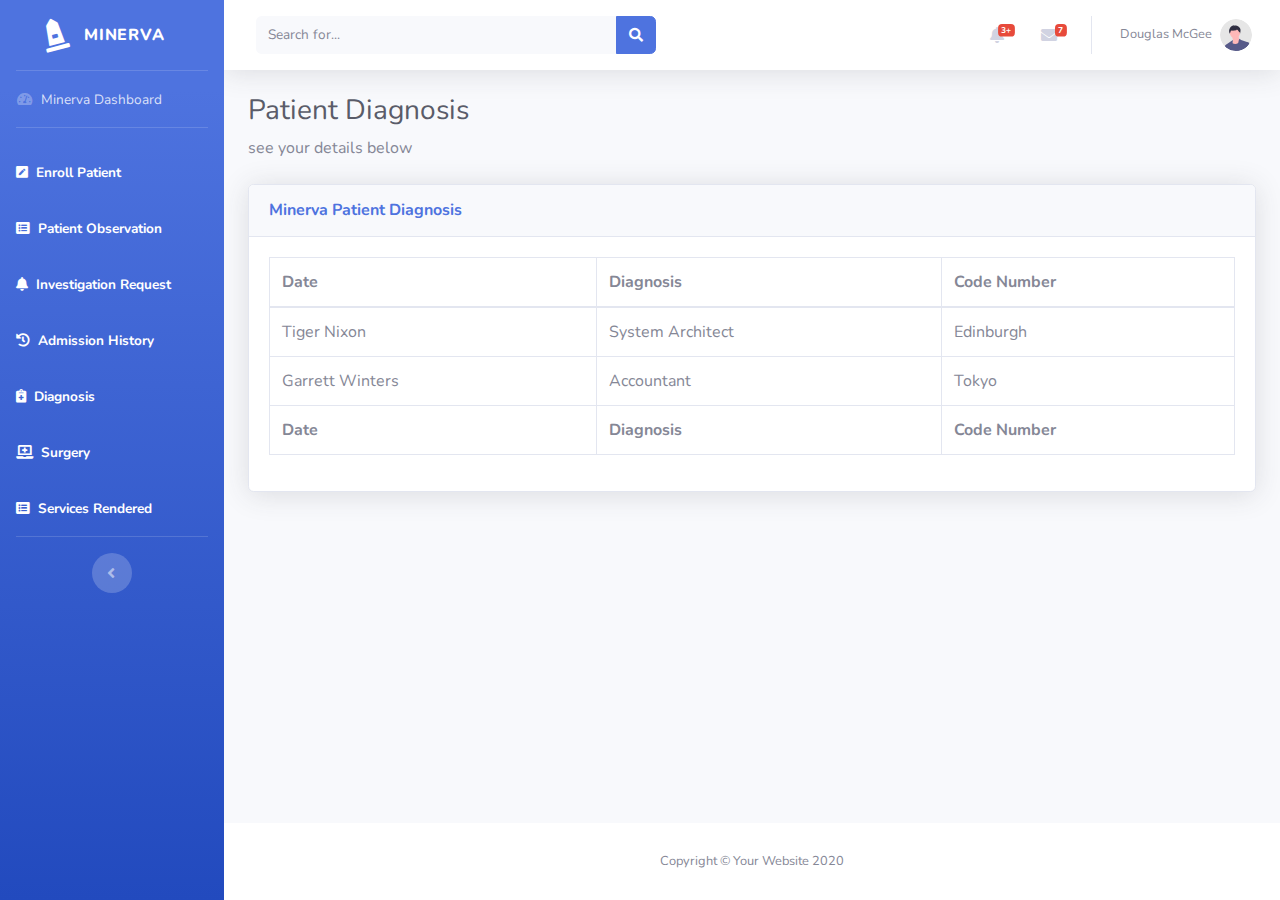
==== diagnosis.html @ 788e85ab "initial commit" ====
<!DOCTYPE html>
<html lang="en">

<head>

    <meta charset="utf-8">
    <meta http-equiv="X-UA-Compatible" content="IE=edge">
    <meta name="viewport" content="width=device-width, initial-scale=1, shrink-to-fit=no">
    <meta name="description" content="">
    <meta name="author" content="">

    <title>Minerva - Dashboard</title>

    <!-- Custom fonts for this template -->
    <link href="vendor/fontawesome-free/css/all.min.css" rel="stylesheet" type="text/css">
    <link
        href="https://fonts.googleapis.com/css?family=Nunito:200,200i,300,300i,400,400i,600,600i,700,700i,800,800i,900,900i"
        rel="stylesheet">

    <!-- Custom styles for this template -->
    <link href="css/minerva.min.css" rel="stylesheet">

    <!-- Custom styles for this page -->
    <link href="vendor/datatables/dataTables.bootstrap4.min.css" rel="stylesheet">

</head>

<body id="page-top">

    <!-- Page Wrapper -->
    <div id="wrapper">

        <!-- Sidebar -->
        <ul class="navbar-nav bg-gradient-primary sidebar sidebar-dark accordion" id="accordionSidebar">

            <!-- Sidebar - Brand -->
            <a class="sidebar-brand d-flex align-items-center justify-content-center" href="index.html">
                <div class="sidebar-brand-icon rotate-n-15">
                    <i class="fas fa-monument"></i>
                </div>
                <div class="sidebar-brand-text mx-3">Minerva</sup></div>
            </a>

            <!-- Divider -->
            <hr class="sidebar-divider my-0">

            <!-- Nav Item - Dashboard -->
            <li class="nav-item">
                <a class="nav-link" href="index.html">
                    <i class="fas fa-fw fa-tachometer-alt"></i>
                    <span>Minerva Dashboard</span></a>
            </li>

            <!-- Divider -->
            <hr class="sidebar-divider">    
            <!-- Nav Item - Tables -->
            <li class="nav-item active">
                <a class="nav-link" href="register.html">
                    <i class="fas fa-pen-square"></i>
                    <span>Enroll Patient</span></a>
            </li>
            <li class="nav-item active">
                <a class="nav-link" href="observation_sheet.html">
                    <i class="fas fa-list-alt"></i>
                    <span>Patient Observation</span></a>
            </li>
            <li class="nav-item active">
                <a class="nav-link" href="investigation_request_form.html">
                    <i class="fas fa-bell"></i>
                    <span>Investigation Request</span></a>
            </li>
            <li class="nav-item active">
                <a class="nav-link" href="index.html">
                    <i class="fas fa-history"></i>
                    <span>Admission History</span></a>
            </li>
            <li class="nav-item active">
                <a class="nav-link" href="diagnosis.html">
                    <i class="fas fa-notes-medical"></i>
                    <span>Diagnosis</span></a>
            </li>
            <li class="nav-item active">
                <a class="nav-link" href="surgery.html">
                    <i class="fas fa-laptop-medical"></i>
                    <span>Surgery</span></a>
            </li>
            <li class="nav-item active">
                <a class="nav-link" href="services_rendered.html">
                    <i class="fas fa-list-alt"></i>
                    <span>Services Rendered</span></a>
            </li>

            <!-- Divider -->
            <hr class="sidebar-divider d-none d-md-block">

            <!-- Sidebar Toggler (Sidebar) -->
            <div class="text-center d-none d-md-inline">
                <button class="rounded-circle border-0" id="sidebarToggle"></button>
            </div>

        </ul>
        <!-- End of Sidebar -->

        <!-- Content Wrapper -->
        <div id="content-wrapper" class="d-flex flex-column">

            <!-- Main Content -->
            <div id="content">

                <!-- Topbar -->
                <nav class="navbar navbar-expand navbar-light bg-white topbar mb-4 static-top shadow">

                    <!-- Sidebar Toggle (Topbar) -->
                    <form class="form-inline">
                        <button id="sidebarToggleTop" class="btn btn-link d-md-none rounded-circle mr-3">
                            <i class="fa fa-bars"></i>
                        </button>
                    </form>

                    <!-- Topbar Search -->
                    <form
                        class="d-none d-sm-inline-block form-inline mr-auto ml-md-3 my-2 my-md-0 mw-100 navbar-search">
                        <div class="input-group">
                            <input type="text" class="form-control bg-light border-0 small" placeholder="Search for..."
                                aria-label="Search" aria-describedby="basic-addon2">
                            <div class="input-group-append">
                                <button class="btn btn-primary" type="button">
                                    <i class="fas fa-search fa-sm"></i>
                                </button>
                            </div>
                        </div>
                    </form>

                    <!-- Topbar Navbar -->
                    <ul class="navbar-nav ml-auto">

                        <!-- Nav Item - Search Dropdown (Visible Only XS) -->
                        <li class="nav-item dropdown no-arrow d-sm-none">
                            <a class="nav-link dropdown-toggle" href="#" id="searchDropdown" role="button"
                                data-toggle="dropdown" aria-haspopup="true" aria-expanded="false">
                                <i class="fas fa-search fa-fw"></i>
                            </a>
                            <!-- Dropdown - Messages -->
                            <div class="dropdown-menu dropdown-menu-right p-3 shadow animated--grow-in"
                                aria-labelledby="searchDropdown">
                                <form class="form-inline mr-auto w-100 navbar-search">
                                    <div class="input-group">
                                        <input type="text" class="form-control bg-light border-0 small"
                                            placeholder="Search for..." aria-label="Search"
                                            aria-describedby="basic-addon2">
                                        <div class="input-group-append">
                                            <button class="btn btn-primary" type="button">
                                                <i class="fas fa-search fa-sm"></i>
                                            </button>
                                        </div>
                                    </div>
                                </form>
                            </div>
                        </li>

                        <!-- Nav Item - Alerts -->
                        <li class="nav-item dropdown no-arrow mx-1">
                            <a class="nav-link dropdown-toggle" href="#" id="alertsDropdown" role="button"
                                data-toggle="dropdown" aria-haspopup="true" aria-expanded="false">
                                <i class="fas fa-bell fa-fw"></i>
                                <!-- Counter - Alerts -->
                                <span class="badge badge-danger badge-counter">3+</span>
                            </a>
                            <!-- Dropdown - Alerts -->
                            <div class="dropdown-list dropdown-menu dropdown-menu-right shadow animated--grow-in"
                                aria-labelledby="alertsDropdown">
                                <h6 class="dropdown-header">
                                    Alerts Center
                                </h6>
                                <a class="dropdown-item d-flex align-items-center" href="#">
                                    <div class="mr-3">
                                        <div class="icon-circle bg-primary">
                                            <i class="fas fa-file-alt text-white"></i>
                                        </div>
                                    </div>
                                    <div>
                                        <div class="small text-gray-500">December 12, 2019</div>
                                        <span class="font-weight-bold">A new monthly report is ready to download!</span>
                                    </div>
                                </a>
                                <a class="dropdown-item d-flex align-items-center" href="#">
                                    <div class="mr-3">
                                        <div class="icon-circle bg-success">
                                            <i class="fas fa-donate text-white"></i>
                                        </div>
                                    </div>
                                    <div>
                                        <div class="small text-gray-500">December 7, 2019</div>
                                        $290.29 has been deposited into your account!
                                    </div>
                                </a>
                                <a class="dropdown-item d-flex align-items-center" href="#">
                                    <div class="mr-3">
                                        <div class="icon-circle bg-warning">
                                            <i class="fas fa-exclamation-triangle text-white"></i>
                                        </div>
                                    </div>
                                    <div>
                                        <div class="small text-gray-500">December 2, 2019</div>
                                        Spending Alert: We've noticed unusually high spending for your account.
                                    </div>
                                </a>
                                <a class="dropdown-item text-center small text-gray-500" href="#">Show All Alerts</a>
                            </div>
                        </li>

                        <!-- Nav Item - Messages -->
                        <li class="nav-item dropdown no-arrow mx-1">
                            <a class="nav-link dropdown-toggle" href="#" id="messagesDropdown" role="button"
                                data-toggle="dropdown" aria-haspopup="true" aria-expanded="false">
                                <i class="fas fa-envelope fa-fw"></i>
                                <!-- Counter - Messages -->
                                <span class="badge badge-danger badge-counter">7</span>
                            </a>
                            <!-- Dropdown - Messages -->
                            <div class="dropdown-list dropdown-menu dropdown-menu-right shadow animated--grow-in"
                                aria-labelledby="messagesDropdown">
                                <h6 class="dropdown-header">
                                    Message Center
                                </h6>
                                <a class="dropdown-item d-flex align-items-center" href="#">
                                    <div class="dropdown-list-image mr-3">
                                        <img class="rounded-circle" src="img/undraw_profile_1.svg"
                                            alt="">
                                        <div class="status-indicator bg-success"></div>
                                    </div>
                                    <div class="font-weight-bold">
                                        <div class="text-truncate">Hi there! I am wondering if you can help me with a
                                            problem I've been having.</div>
                                        <div class="small text-gray-500">Emily Fowler · 58m</div>
                                    </div>
                                </a>
                                <a class="dropdown-item d-flex align-items-center" href="#">
                                    <div class="dropdown-list-image mr-3">
                                        <img class="rounded-circle" src="img/undraw_profile_2.svg"
                                            alt="">
                                        <div class="status-indicator"></div>
                                    </div>
                                    <div>
                                        <div class="text-truncate">I have the photos that you ordered last month, how
                                            would you like them sent to you?</div>
                                        <div class="small text-gray-500">Jae Chun · 1d</div>
                                    </div>
                                </a>
                                <a class="dropdown-item d-flex align-items-center" href="#">
                                    <div class="dropdown-list-image mr-3">
                                        <img class="rounded-circle" src="img/undraw_profile_3.svg"
                                            alt="">
                                        <div class="status-indicator bg-warning"></div>
                                    </div>
                                    <div>
                                        <div class="text-truncate">Last month's report looks great, I am very happy with
                                            the progress so far, keep up the good work!</div>
                                        <div class="small text-gray-500">Morgan Alvarez · 2d</div>
                                    </div>
                                </a>
                                <a class="dropdown-item d-flex align-items-center" href="#">
                                    <div class="dropdown-list-image mr-3">
                                        <img class="rounded-circle" src="https://source.unsplash.com/Mv9hjnEUHR4/60x60"
                                            alt="">
                                        <div class="status-indicator bg-success"></div>
                                    </div>
                                    <div>
                                        <div class="text-truncate">Am I a good boy? The reason I ask is because someone
                                            told me that people say this to all dogs, even if they aren't good...</div>
                                        <div class="small text-gray-500">Chicken the Dog · 2w</div>
                                    </div>
                                </a>
                                <a class="dropdown-item text-center small text-gray-500" href="#">Read More Messages</a>
                            </div>
                        </li>

                        <div class="topbar-divider d-none d-sm-block"></div>

                        <!-- Nav Item - User Information -->
                        <li class="nav-item dropdown no-arrow">
                            <a class="nav-link dropdown-toggle" href="#" id="userDropdown" role="button"
                                data-toggle="dropdown" aria-haspopup="true" aria-expanded="false">
                                <span class="mr-2 d-none d-lg-inline text-gray-600 small">Douglas McGee</span>
                                <img class="img-profile rounded-circle"
                                    src="img/undraw_profile.svg">
                            </a>
                            <!-- Dropdown - User Information -->
                            <div class="dropdown-menu dropdown-menu-right shadow animated--grow-in"
                                aria-labelledby="userDropdown">
                                <a class="dropdown-item" href="#">
                                    <i class="fas fa-user fa-sm fa-fw mr-2 text-gray-400"></i>
                                    Profile
                                </a>
                                <a class="dropdown-item" href="#">
                                    <i class="fas fa-cogs fa-sm fa-fw mr-2 text-gray-400"></i>
                                    Settings
                                </a>
                                <a class="dropdown-item" href="#">
                                    <i class="fas fa-list fa-sm fa-fw mr-2 text-gray-400"></i>
                                    Activity Log
                                </a>
                                <div class="dropdown-divider"></div>
                                <a class="dropdown-item" href="#" data-toggle="modal" data-target="#logoutModal">
                                    <i class="fas fa-sign-out-alt fa-sm fa-fw mr-2 text-gray-400"></i>
                                    Logout
                                </a>
                            </div>
                        </li>

                    </ul>

                </nav>
                <!-- End of Topbar -->

                <!-- Begin Page Content -->
                <div class="container-fluid">

                    <!-- Page Heading -->
                    <h1 class="h3 mb-2 text-gray-800">Patient Diagnosis</h1>
                    <p class="mb-4">see your details below</p>

                    <!-- DataTales Example -->
                    <div class="card shadow mb-4">
                        <div class="card-header py-3">
                            <h6 class="m-0 font-weight-bold text-primary">Minerva Patient Diagnosis</h6>
                        </div>
                        <div class="card-body">
                            <div class="table-responsive">
                                <table class="table table-bordered" id="dataTable" width="100%" cellspacing="0">
                                    <thead>
                                        <tr>
                                            <th>Date</th>
                                            <th>Diagnosis</th>
                                            <th>Code Number</th>
                                        </tr>
                                    </thead>
                                    <tfoot>
                                        <tr>
                                            <th>Date</th>
                                            <th>Diagnosis</th>
                                            <th>Code Number</th>
                                        </tr>
                                    </tfoot>
                                    <tbody>
                                        <tr>
                                            <td>Tiger Nixon</td>
                                            <td>System Architect</td>
                                            <td>Edinburgh</td>   
                                        </tr>
                                        <tr>
                                            <td>Garrett Winters</td>
                                            <td>Accountant</td>
                                            <td>Tokyo</td>
                                        </tr>
                                    </tbody>
                                </table>
                            </div>
                        </div>
                    </div>

                </div>
                <!-- /.container-fluid -->

            </div>
            <!-- End of Main Content -->

            <!-- Footer -->
            <footer class="sticky-footer bg-white">
                <div class="container my-auto">
                    <div class="copyright text-center my-auto">
                        <span>Copyright &copy; Your Website 2020</span>
                    </div>
                </div>
            </footer>
            <!-- End of Footer -->

        </div>
        <!-- End of Content Wrapper -->

    </div>
    <!-- End of Page Wrapper -->

    <!-- Scroll to Top Button-->
    <a class="scroll-to-top rounded" href="#page-top">
        <i class="fas fa-angle-up"></i>
    </a>

    <!-- Logout Modal-->
    <div class="modal fade" id="logoutModal" tabindex="-1" role="dialog" aria-labelledby="exampleModalLabel"
        aria-hidden="true">
        <div class="modal-dialog" role="document">
            <div class="modal-content">
                <div class="modal-header">
                    <h5 class="modal-title" id="exampleModalLabel">Ready to Leave?</h5>
                    <button class="close" type="button" data-dismiss="modal" aria-label="Close">
                        <span aria-hidden="true">×</span>
                    </button>
                </div>
                <div class="modal-body">Select "Logout" below if you are ready to end your current session.</div>
                <div class="modal-footer">
                    <button class="btn btn-secondary" type="button" data-dismiss="modal">Cancel</button>
                    <a class="btn btn-primary" href="login.html">Logout</a>
                </div>
            </div>
        </div>
    </div>

 <!-- Bootstrap core JavaScript-->
    <script src="vendor/jquery/jquery.min.js"></script>
    <script src="vendor/bootstrap/js/bootstrap.bundle.min.js"></script>

    <!-- Core plugin JavaScript-->
    <script src="vendor/jquery-easing/jquery.easing.min.js"></script>

    <!-- Custom scripts for all pages-->
    <script src="js/minerva.min.js"></script>

    <!-- Page level plugins -->
    <script src="vendor/datatables/jquery.dataTables.min.js"></script>
    <script src="vendor/datatables/dataTables.bootstrap4.min.js"></script>
    <script src="js/demo/datatables-demo.js"></script>
</body>

</html>
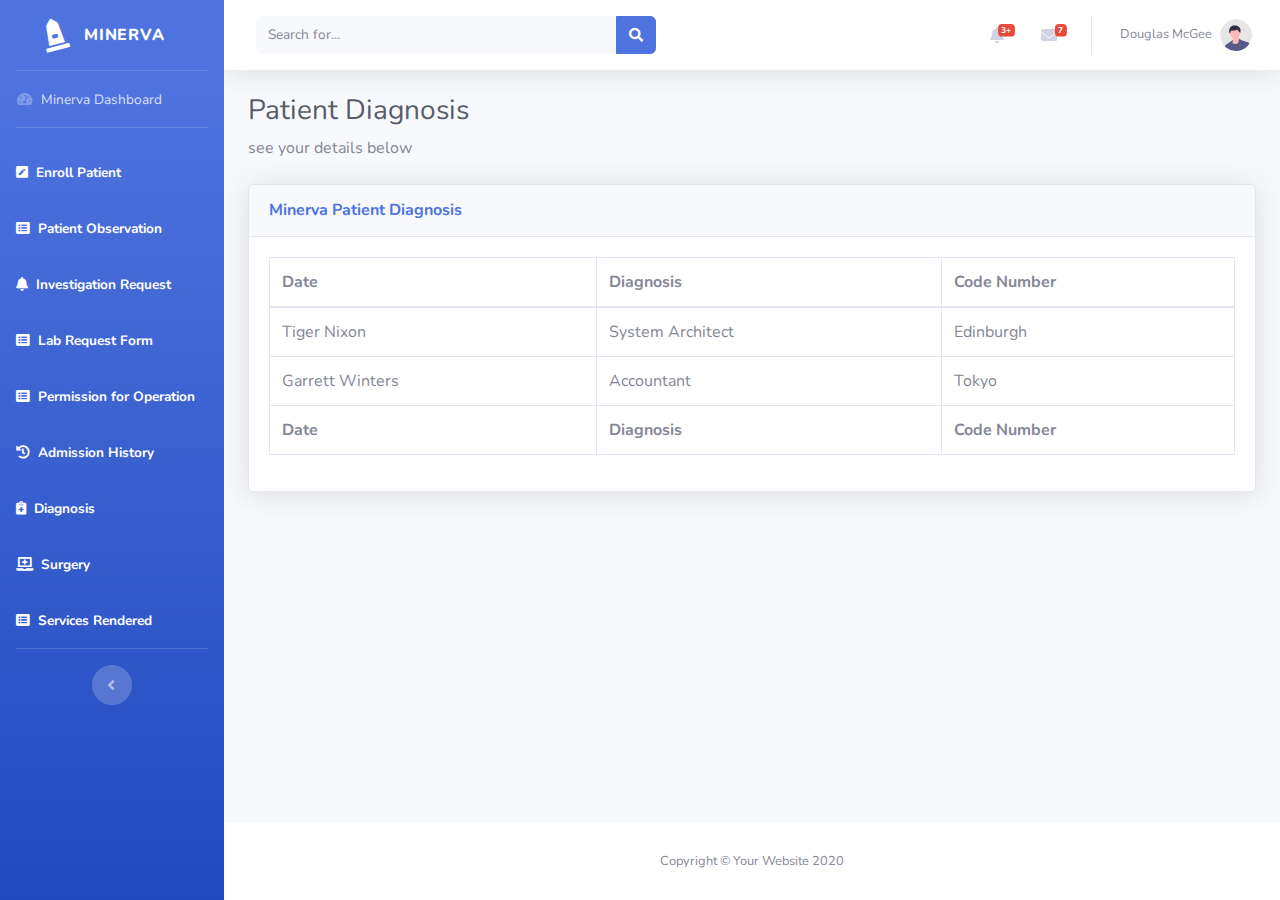
==== commit d9d5f793: "added operation request" ====
--- a/diagnosis.html
+++ b/diagnosis.html
@@ -68,6 +68,16 @@
                 <a class="nav-link" href="investigation_request_form.html">
                     <i class="fas fa-bell"></i>
                     <span>Investigation Request</span></a>
+            </li>
+            <li class="nav-item active">
+                <a class="nav-link" href="laboratory_request_form.html">
+                    <i class="fas fa-list-alt"></i>
+                    <span>Lab Request Form</span></a>
+            </li>
+            <li class="nav-item active">
+                <a class="nav-link" href="permission_operation.html">
+                    <i class="fas fa-list-alt"></i>
+                    <span>Permission for Operation</span></a>
             </li>
             <li class="nav-item active">
                 <a class="nav-link" href="index.html">
